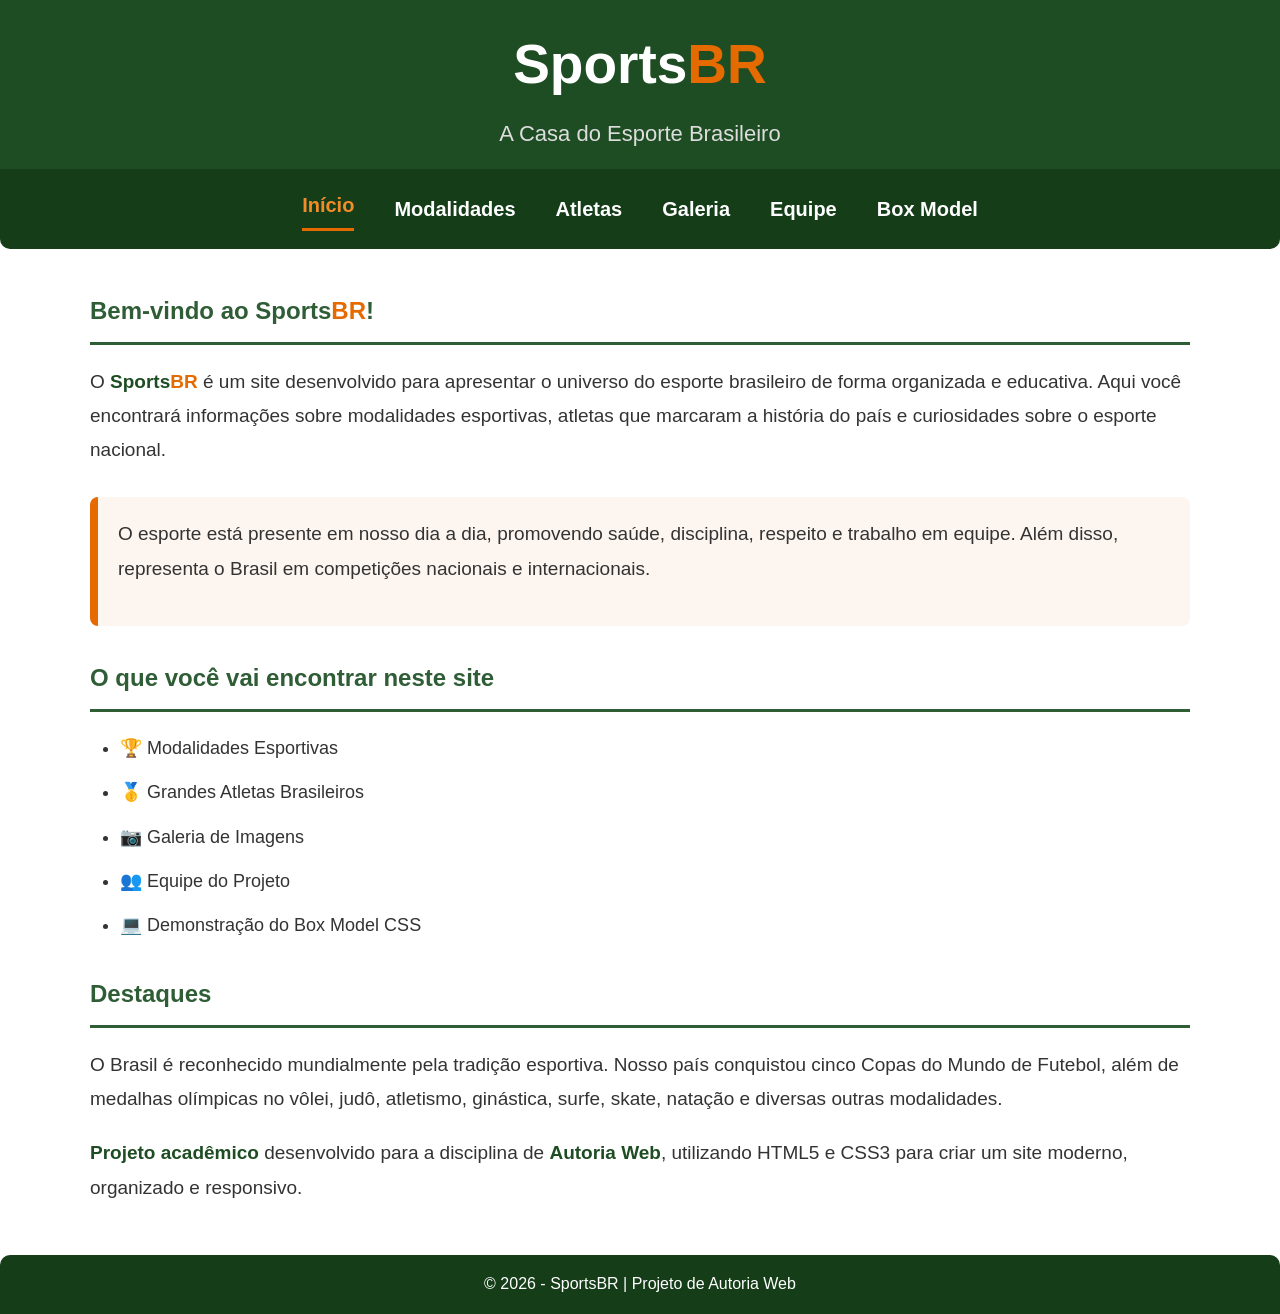
==== index.html @ 8b0f0d4a "Corrigi um erro nas pastas" ====
<!DOCTYPE html>
<html lang="pt-BR">
<head>
    <meta charset="UTF-8">
    <meta name="viewport" content="width=device-width, initial-scale=1.0">
    <title>SportsBR - A Casa do Esporte Brasileiro</title>
    <link rel="stylesheet" href="css/style.css">
</head>
<body>
    <header>
        <h1>Sports<span>BR</span></h1>
        <p>A Casa do Esporte Brasileiro</p>
    </header>
    <nav>
        <a href="index.html" class="ativo">Início</a>
        <a href="modalidades.html">Modalidades</a>
        <a href="atletas.html">Atletas</a>
        <a href="galeria.html">Galeria</a>
        <a href="equipe.html">Equipe</a>
        <a href="boxmodel.html">Box Model</a>
    </nav>
    <main>
        <h2>Bem-vindo ao Sports<span>BR</span>!</h2>
        <p>
            O <strong>Sports<span>BR</span></strong> é um site desenvolvido para apresentar o universo do esporte brasileiro de forma organizada e educativa. Aqui você encontrará informações sobre modalidades esportivas, atletas que marcaram a história do país e curiosidades sobre o esporte nacional.
        </p>
        <div class="destaque">
            <p>
                O esporte está presente em nosso dia a dia, promovendo saúde, disciplina, respeito e trabalho em equipe. Além disso, representa o Brasil em competições nacionais e internacionais.
            </p>
        </div>
        <h2>O que você vai encontrar neste site</h2>
        <ul>
            <li>🏆 Modalidades Esportivas</li>
            <li>🥇 Grandes Atletas Brasileiros</li>
            <li>📷 Galeria de Imagens</li>
            <li>👥 Equipe do Projeto</li>
            <li>💻 Demonstração do Box Model CSS</li>
        </ul>
        <h2>Destaques</h2>
        <p>
            O Brasil é reconhecido mundialmente pela tradição esportiva. Nosso país conquistou cinco Copas do Mundo de Futebol, além de medalhas olímpicas no vôlei, judô, atletismo, ginástica, surfe, skate, natação e diversas outras modalidades.
        </p>
        <div class="info">
            <p>
                <strong>Projeto acadêmico</strong> desenvolvido para a disciplina de <strong>Autoria Web</strong>, utilizando HTML5 e CSS3 para criar um site moderno, organizado e responsivo.
            </p>
        </div>
    </main>
    <footer>
        <p>© 2026 - SportsBR | Projeto de Autoria Web</p>
    </footer>
</body>
</html>
---- css/style.css ----
* {
    margin: 0;
    padding: 0;
    box-sizing: border-box;
}

body {
    font-family: Arial, Helvetica, sans-serif;
    background: #ffffff;
    color: #333333;
    line-height: 1.8;
}

header {
    background: #1E4D23;
    text-align: center;
    padding: 15px 20px;
}

header h1 {
    font-size: 55px;
    color: #ffffff;
}

header span {
    color: #E56A00;
}

header p {
    margin-top: 0px;
    font-size: 22px;
    color: #dddddd;
}

nav {
    background: #143D18;
    display: flex;
    justify-content: center;
    align-items: center;
    gap: 40px;
    padding: 18px;
    flex-wrap: wrap;
    border-radius: 0px 0px 10px 10px;
}

nav a {
    color: white;
    text-decoration: none;
    font-size: 20px;
    font-weight: bold;
    transition: 0.3s;
}

nav a:hover {
    color: #F28C28;
}

nav a.ativo {
    color: #F28C28;
    border-bottom: 3px solid #E56A00;
    padding-bottom: 5px;
}

main {
    width: 90%;
    max-width: 1100px;
    margin: 40px auto;
}

main h2 {
    color: #2F5D36;
    border-bottom: 3px solid #2F5D36;
    padding-bottom: 10px;
    margin-bottom: 20px;
}

h2 span {
    color: #E56A00;
}

p strong {
    color: #1E4D23;
}

p span {
    color: #E56A00;
}

main p {
    font-size: 19px;
    margin-bottom: 20px;
}

.destaque {
    background: #FDF5EF;
    border-left: 8px solid #E56A00;
    padding: 20px;
    border-radius: 8px;
    margin: 30px 0;
}

ul {
    margin-left: 30px;
    margin-bottom: 30px;
}

li {
    margin-bottom: 12px;
    font-size: 18px;
}

img {
    width: 100%;
    border-radius: 10px;
    margin: 25px 0;
    box-shadow: 0 5px 15px rgba(0,0,0,.15);
}

footer {
    background: #143D18;
    color: white;
    text-align: center;
    padding: 15px;
    margin-top: 50px;
    border-radius: 10px 10px 0px 0px;
}

@media (max-width:768px) {

header h1 {
    font-size: 40px;
}

header p {
    font-size: 18px;
}

nav {
    gap: 20px;
}

nav a {
    font-size: 17px;
}

main {
    width: 95%;
}

main h2 {
    font-size: 28px;
}

main p, li {
    font-size: 17px;
}

}
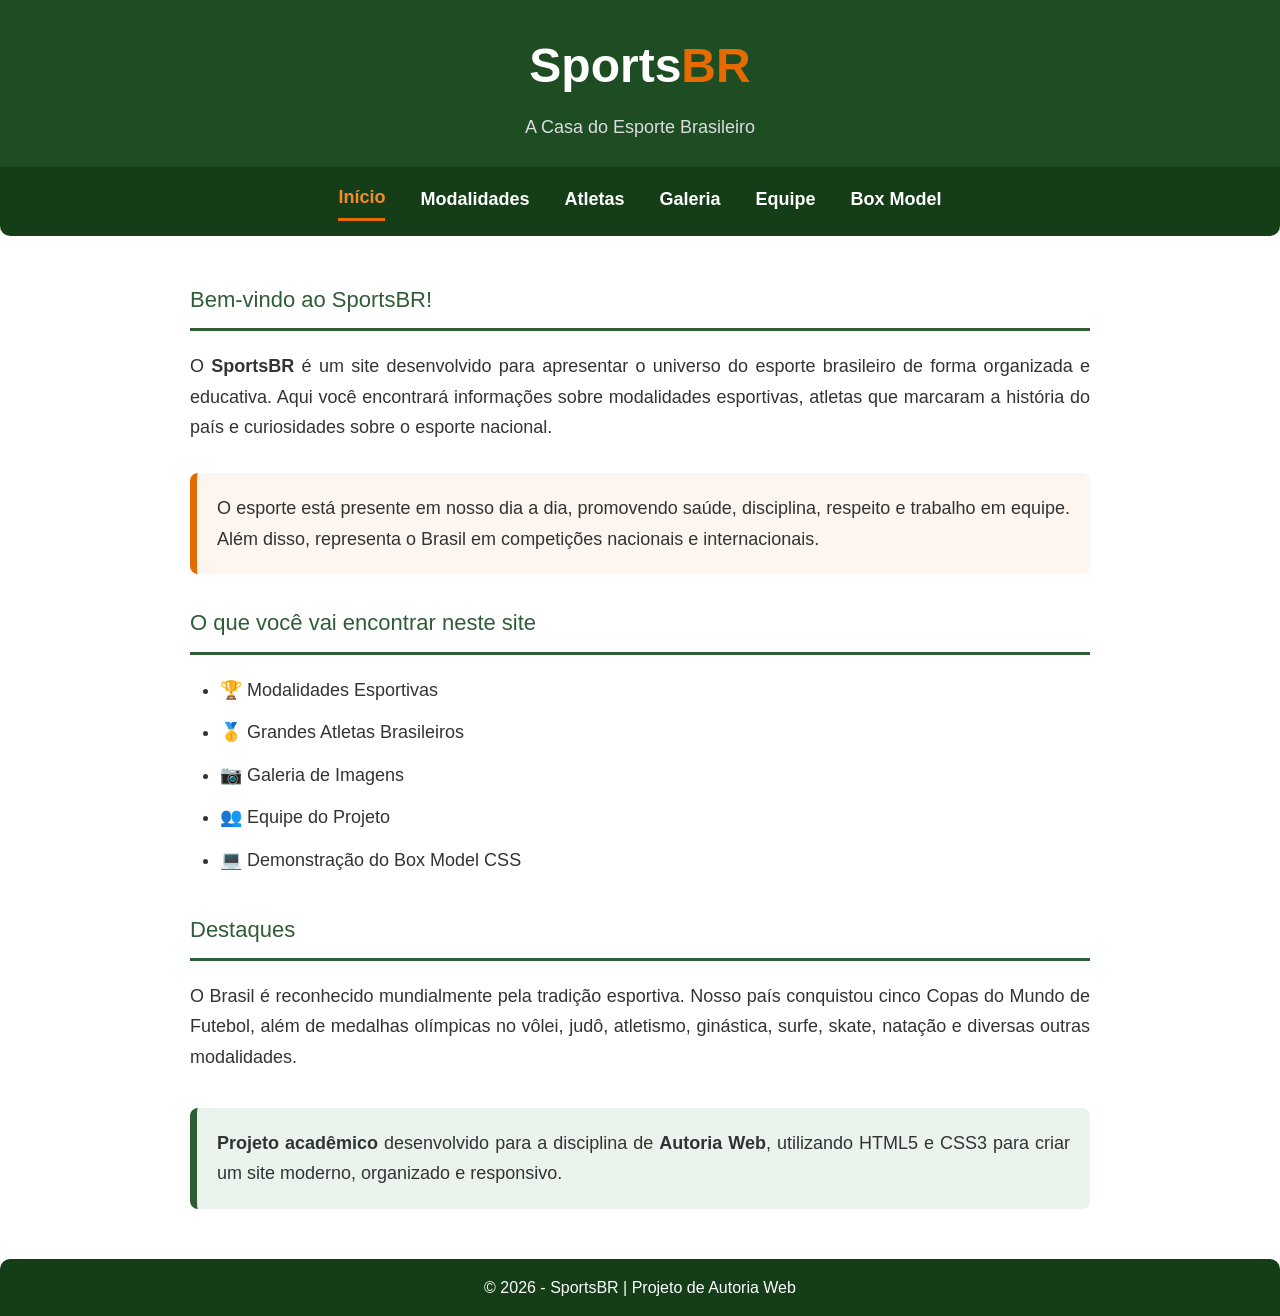
==== commit 43ad3674: "Finalizei a página box model e também já deixei tudo pronto com o mesmo padrão em todas as páginas c" ====
--- a/index.html
+++ b/index.html
@@ -3,7 +3,7 @@
 <head>
     <meta charset="UTF-8">
     <meta name="viewport" content="width=device-width, initial-scale=1.0">
-    <title>SportsBR - A Casa do Esporte Brasileiro</title>
+    <title>Início | SportsBR</title>
     <link rel="stylesheet" href="css/style.css">
 </head>
 <body>
--- a/css/style.css
+++ b/css/style.css
@@ -1,3 +1,5 @@
+/*PÁGINA INICIAL*/
+
 * {
     margin: 0;
     padding: 0;
@@ -6,20 +8,20 @@
 
 body {
     font-family: Arial, Helvetica, sans-serif;
-    background: #ffffff;
+    background: #FFFFFF;
     color: #333333;
-    line-height: 1.8;
+    line-height: 1.7;
 }
 
 header {
     background: #1E4D23;
     text-align: center;
-    padding: 15px 20px;
+    padding: 25px 20px;
 }
 
 header h1 {
-    font-size: 55px;
-    color: #ffffff;
+    font-size: 48px;
+    color: white;
 }
 
 header span {
@@ -27,9 +29,9 @@
 }
 
 header p {
-    margin-top: 0px;
-    font-size: 22px;
-    color: #dddddd;
+    margin-top: 5px;
+    font-size: 18px;
+    color: #DDDDDD;
 }
 
 nav {
@@ -37,17 +39,18 @@
     display: flex;
     justify-content: center;
     align-items: center;
-    gap: 40px;
-    padding: 18px;
     flex-wrap: wrap;
+    gap: 35px;
+    padding: 15px;
     border-radius: 0px 0px 10px 10px;
 }
 
 nav a {
     color: white;
     text-decoration: none;
-    font-size: 20px;
+    font-size: 18px;
     font-weight: bold;
+    padding-bottom: 5px;
     transition: 0.3s;
 }
 
@@ -55,104 +58,279 @@
     color: #F28C28;
 }
 
-nav a.ativo {
+nav .ativo {
     color: #F28C28;
     border-bottom: 3px solid #E56A00;
-    padding-bottom: 5px;
 }
 
 main {
+    max-width: 900px;
     width: 90%;
-    max-width: 1100px;
-    margin: 40px auto;
+    margin: 45px auto;
 }
 
 main h2 {
     color: #2F5D36;
+    font-size: 22px;
+    font-weight: normal;
     border-bottom: 3px solid #2F5D36;
     padding-bottom: 10px;
     margin-bottom: 20px;
 }
 
-h2 span {
-    color: #E56A00;
-}
-
-p strong {
-    color: #1E4D23;
-}
-
-p span {
-    color: #E56A00;
-}
-
 main p {
-    font-size: 19px;
+    font-size: 18px;
+    text-align: justify;
     margin-bottom: 20px;
+}
+
+ul {
+    margin-left: 30px;
+    margin-bottom: 35px;
+}
+
+li {
+    font-size: 18px;
+    margin-bottom: 12px;
 }
 
 .destaque {
     background: #FDF5EF;
-    border-left: 8px solid #E56A00;
+    border-left: 7px solid #E56A00;
     padding: 20px;
     border-radius: 8px;
     margin: 30px 0;
 }
 
-ul {
-    margin-left: 30px;
-    margin-bottom: 30px;
-}
-
-li {
-    margin-bottom: 12px;
-    font-size: 18px;
+.destaque p {
+    margin: 0;
+}
+
+.info {
+    background: #EAF4EC;
+    border-left: 7px solid #2F5D36;
+    padding: 20px;
+    border-radius: 8px;
+    margin-top: 35px;
+}
+
+.info p {
+    margin: 0;
 }
 
 img {
     width: 100%;
-    border-radius: 10px;
+    border-radius: 8px;
     margin: 25px 0;
-    box-shadow: 0 5px 15px rgba(0,0,0,.15);
+    display: block;
+}
+
+a {
+    color: #E56A00;
+}
+
+a:hover {
+    color: #C95800;
 }
 
 footer {
+    margin-top: 50px;
     background: #143D18;
     color: white;
     text-align: center;
     padding: 15px;
-    margin-top: 50px;
     border-radius: 10px 10px 0px 0px;
-}
-
-@media (max-width:768px) {
-
-header h1 {
-    font-size: 40px;
-}
-
-header p {
-    font-size: 18px;
-}
-
-nav {
-    gap: 20px;
-}
-
-nav a {
-    font-size: 17px;
-}
-
-main {
-    width: 95%;
-}
-
-main h2 {
-    font-size: 28px;
-}
-
-main p, li {
-    font-size: 17px;
-}
-
+    font-size: 16px;
+}
+
+@media (max-width: 768px) {
+
+    header h1 {
+        font-size: 38px;
+    }
+
+    header p {
+        font-size: 16px;
+    }
+
+    nav {
+        gap: 18px;
+    }
+
+    nav a {
+        font-size: 16px;
+    }
+
+    main {
+        width: 92%;
+    }
+
+    main h2 {
+        font-size: 26px;
+    }
+
+    main p,
+    li {
+        font-size: 16px;
+    }
+
+    footer {
+        font-size: 15px;
+    }
+
+}
+
+
+/*PÁGINA BOX MODEL*/
+
+main table {
+    width: 100%;
+    border-collapse: collapse;
+    margin: 30px 0;
+}
+
+main table th {
+    background: #1F4D24;
+    color: white;
+    padding: 18px;
+    text-align: left;
+    font-size: 22px;
+}
+
+main table td {
+    border: 1px solid #CFCFCF;
+    padding: 18px;
+    font-size: 18px;
+    line-height: 1.6;
+}
+
+main table tr:nth-child(even) {
+    background: #F7F7F7;
+}
+
+blockquote {
+    background: #FDF3EC;
+    border-left: 6px solid #E56A00;
+    padding: 25px;
+    margin: 30px 0;
+    border-radius: 8px;
+    font-size: 20px;
+    line-height: 1.8;
+    font-style: italic;
+}
+
+.margin-box {
+    border: 5px solid #E56A00;
+    background: #FDF3EC;
+    padding: 40px;
+    margin: 35px 0;
+    text-align: center;
+}
+
+.padding-box {
+    border: 4px solid #295B2F;
+    background: #EDF7F0;
+    padding: 45px;
+    margin: 30px;
+}
+
+.content-box {
+    width: 260px;
+    margin: auto;
+    padding: 25px;
+    background: white;
+    border: 2px solid #BFBFBF;
+    color: #2B3D7A;
+    font-size: 22px;
+}
+
+.block-box {
+    display: block;
+    width: 100%;
+    padding: 22px;
+    margin: 18px 0;
+    border: 1px solid #2F5D36;
+    background: #EDF7F0;
+    font-size: 20px;
+}
+
+.inline-box {
+    display: inline-block;
+    padding: 12px 18px;
+    margin-right: 10px;
+    border: 1px solid #E56A00;
+    background: #FDF3EC;
+    font-size: 20px;
+}
+
+.dica {
+    background: #EDF7F0;
+    border-left: 6px solid #295B2F;
+    padding: 25px;
+    margin-top: 40px;
+    border-radius: 8px;
+    font-size: 20px;
+    line-height: 1.8;
+}
+
+section h2 {
+    color: #295B2F;
+    font-size: 22px;
+    margin-bottom: 15px;
+    border-bottom: 3px solid #295B2F;
+    padding-bottom: 10px;
+    font-weight: normal;
+}
+
+section h3 {
+    color: #295B2F;
+    font-size: 18px;
+    margin-top: 35px;
+    margin-bottom: 15px;
+    font-weight: normal;
+}
+
+section p {
+    font-size: 18px;
+    line-height: 2;
+    color: #444444;
+    margin-bottom: 20px;
+}
+
+blockquote {
+    background: #FDF3EC;
+    border-left: 6px solid #E56A00;
+    padding: 30px;
+    margin: 30px 0;
+    border-radius: 8px;
+    font-size: 18px;
+    line-height: 2;
+    font-style: italic;
+}
+
+main table th {
+    font-size: 18px;
+    padding: 16px;
+}
+
+main table td {
+    font-size: 18px;
+    padding: 16px;
+    line-height: 1.8;
+}
+
+.block-box,
+.inline-box,
+.content-box,
+.dica {
+    font-size: 18px;
+    line-height: 1.8;
+}
+
+.laranja {
+    color: #f57403;
+}
+
+.verde {
+    color: #2F5D36;
 }
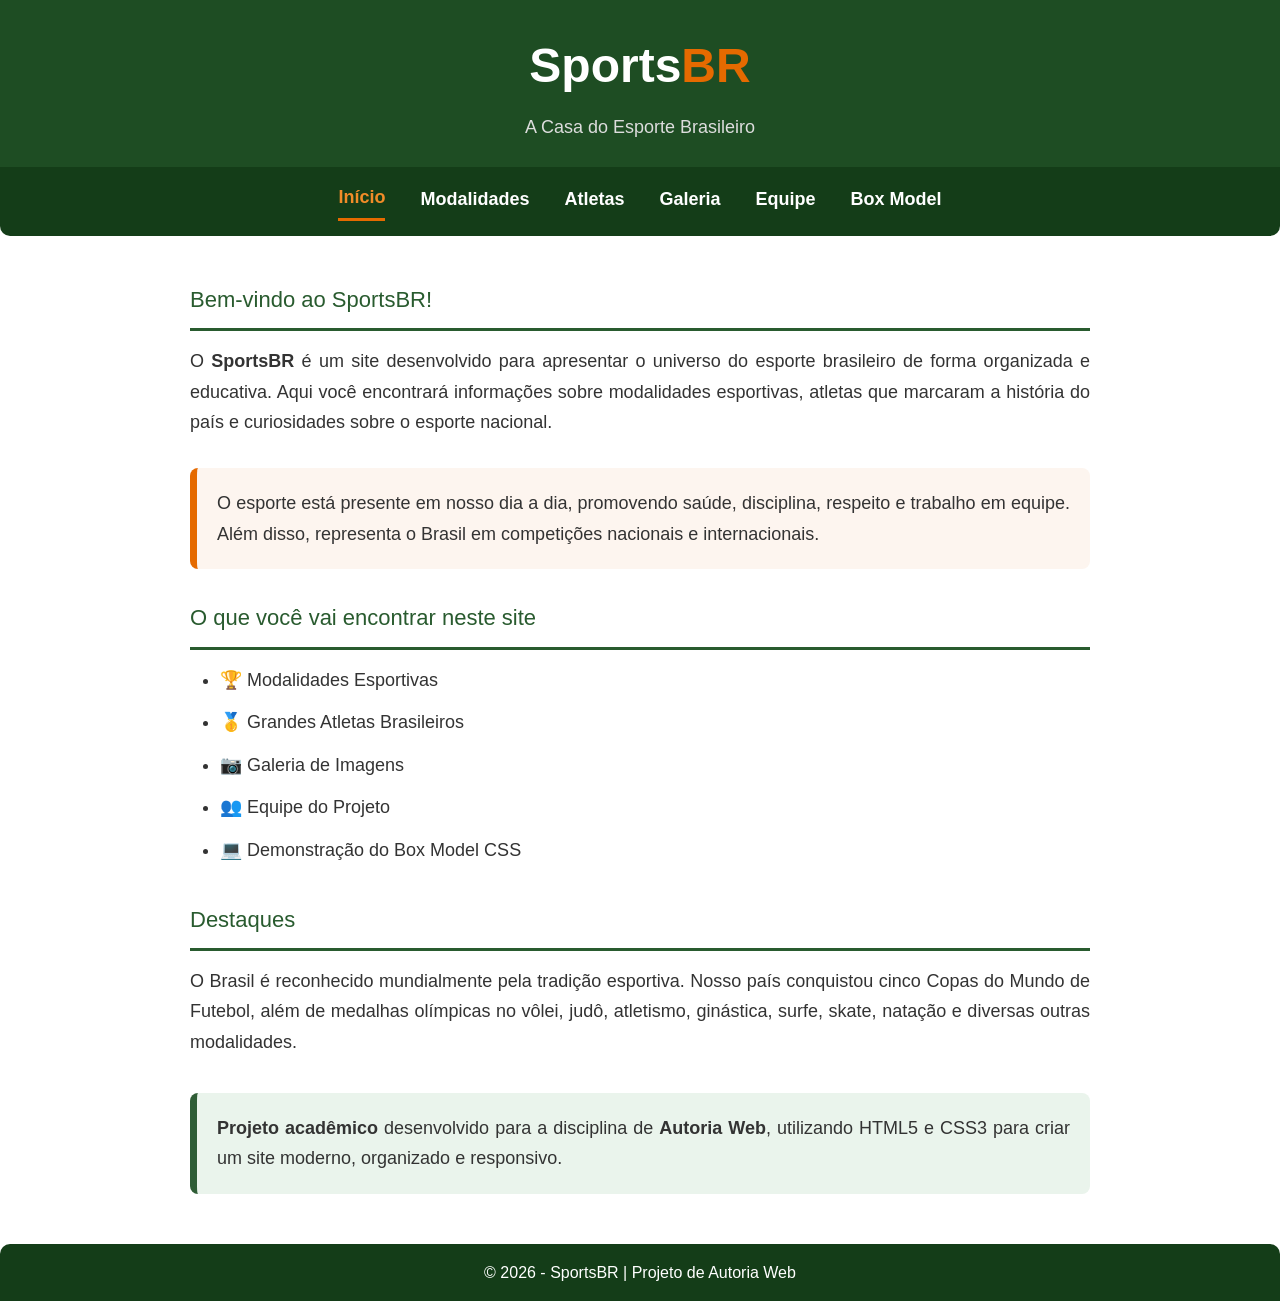
==== commit 8bd88117: "Tive que corrigir alguns erros no código e dei uma ajustada na página equipe." ====
--- a/index.html
+++ b/index.html
@@ -1,5 +1,5 @@
 <!DOCTYPE html>
-<html lang="pt-BR">
+<html lang="pt-br">
 <head>
     <meta charset="UTF-8">
     <meta name="viewport" content="width=device-width, initial-scale=1.0">
--- a/css/style.css
+++ b/css/style.css
@@ -45,7 +45,7 @@
     border-radius: 0px 0px 10px 10px;
 }
 
-nav a {
+nav > a {
     color: white;
     text-decoration: none;
     font-size: 18px;
@@ -70,12 +70,12 @@
 }
 
 main h2 {
-    color: #2F5D36;
+    color: #295B2F;
     font-size: 22px;
-    font-weight: normal;
-    border-bottom: 3px solid #2F5D36;
+    margin-bottom: 15px;
+    border-bottom: 3px solid #295B2F;
     padding-bottom: 10px;
-    margin-bottom: 20px;
+    font-weight: normal;
 }
 
 main p {
@@ -87,6 +87,14 @@
 ul {
     margin-left: 30px;
     margin-bottom: 35px;
+}
+
+main h2 + p {
+    margin-top: 10px;
+}
+
+main h2 ~ div {
+    margin-top: 25px;
 }
 
 li {
@@ -180,6 +188,170 @@
 
 }
 
+/*PÁGINA MODALIDADES*/
+
+.modalidade {
+    margin-bottom: 45px;
+}
+
+.modalidade img {
+    width: 100%;
+    height: 100%;
+    object-fit: cover;
+    display: block;
+}
+
+.modalidade h2 {
+    color: #295B2F;
+    font-size: 25px;
+    font-weight: normal;
+    margin-bottom: 15px;
+}
+
+.modalidade h3 {
+    color: #295B2F;
+    font-size: 20px;
+    margin-top: 25px;
+    margin-bottom: 10px;
+    font-weight: normal;
+}
+
+.modalidade p {
+    line-height: 1.5;
+    font-size: 16px;
+}
+
+/*PÁGINA ATLETAS*/
+
+.atletas {
+    display: grid;
+    grid-template-columns: repeat(auto-fit, minmax(320px, 1fr));
+    gap: 30px;
+    margin-top: 35px;
+}
+
+.atleta-card {
+    max-width: 900px;
+    width: 100%;
+    margin: 45px auto;
+}
+
+.atleta-card img {
+    width: 100%;
+    height: 100%;
+    object-fit: contain;
+    display: block;
+}
+
+.atleta-info h3 {
+    color: #295B2F;
+    font-size: 24px;
+    margin-bottom: 10px;
+    font-weight: normal;
+}
+
+.atleta-info p {
+    font-size: 17px;
+    line-height: 1.8;
+}
+
+/*PÁGINA GALERIA*/
+
+.galeria {
+    display: grid;
+    grid-template-columns: repeat(auto-fit, minmax(240px, 1fr));
+    gap: 25px;
+    margin-top: 0px;
+    margin-bottom: 50px;
+}
+
+.card {
+    background: white;
+    border-radius: 10px;
+    overflow: hidden;
+    box-shadow: 0 3px 10px rgba(0, 0, 0, 0.15);
+    transition: 0.3s;
+}
+
+.card:hover {
+    transform: translateY(-10px);
+    box-shadow: 0px 0px 10px 2px #1E4D23;
+}
+
+.card img {
+    width: 100%;
+    height: 180px;
+    object-fit: cover;
+    display: block;
+    margin-top: 0px;
+}
+
+.card h3 {
+    color: #1f4d22;
+    margin: 18px;
+    font-size: 24px;
+}
+
+.card p {
+    margin: 0px 18px 20px;
+}
+
+.links {
+    display: flex;
+    flex-direction: column;
+    gap: 15px;
+    margin-top: 20px;
+}
+
+.links a {
+    background: #1f4d22;
+    color: white;
+    text-decoration: none;
+    padding: 15px;
+    border-radius: 6px;
+    transition: 0.3s;
+}
+
+.links a:hover {
+    background: #e66a00;
+}
+
+/*PÁGINA EQUIPE*/
+
+.equipe {
+    display: grid;
+    grid-template-columns: repeat(auto-fit, minmax(260px, 1fr));
+    gap: 25px;
+    margin: 35px 0;
+}
+
+.membro {
+    background: white;
+    background-color: #31b4421f;
+    border-radius: 10px;
+    box-shadow: 0 3px 10px rgba(0, 0, 0, 0.12);
+    padding: 25px;
+    border-top: 5px solid #2F5D36;
+}
+
+.membro h3 {
+    color: #2F5D36;
+    font-size: 24px;
+    font-weight: normal;
+    margin-bottom: 15px;
+}
+
+.membro p {
+    margin-bottom: 10px;
+}
+
+.membro ul {
+    margin-left: 20px;
+}
+
+.membro li {
+    margin-bottom: 8px;
+}
 
 /*PÁGINA BOX MODEL*/
 
@@ -220,38 +392,37 @@
 }
 
 .margin-box {
-    border: 5px solid #E56A00;
-    background: #FDF3EC;
-    padding: 40px;
-    margin: 35px 0;
-    text-align: center;
+    width: 100%;
+    max-width: 600px;
+    margin: 30px auto;
+    padding: 30px;
+    box-sizing: border-box;
+    border: 5px solid #ff9430;
 }
 
 .padding-box {
-    border: 4px solid #295B2F;
-    background: #EDF7F0;
-    padding: 45px;
-    margin: 30px;
+    width: 100%;
+    margin: 30px auto;
+    padding: 30px;
+    box-sizing: border-box;
+    border: 5px solid #1a7723;
 }
 
 .content-box {
-    width: 260px;
-    margin: auto;
-    padding: 25px;
-    background: white;
-    border: 2px solid #BFBFBF;
-    color: #2B3D7A;
-    font-size: 22px;
-}
-
-.block-box {
-    display: block;
-    width: 100%;
-    padding: 22px;
-    margin: 18px 0;
-    border: 1px solid #2F5D36;
-    background: #EDF7F0;
-    font-size: 20px;
+    width: 100%;
+    max-width: 280px;
+    margin: 30px auto;
+    padding: 20px;
+    box-sizing: border-box;
+    border: 5px solid rgb(90, 90, 255);
+}
+
+.border-box {
+    width: 100%;
+    margin: 30px auto;
+    padding: 30px;
+    box-sizing: border-box;
+    border: 5px solid rgb(199, 219, 20);
 }
 
 .inline-box {
@@ -328,9 +499,17 @@
 }
 
 .laranja {
-    color: #f57403;
-}
-
-.verde {
-    color: #2F5D36;
+    color: #ff9430;
+}
+
+.verde-claro {
+    color: rgb(199, 219, 20);
+}
+
+.verde-escuro {
+    color: #1a7723;
+}
+
+.azul {
+    color: rgb(90, 90, 255);
 }
